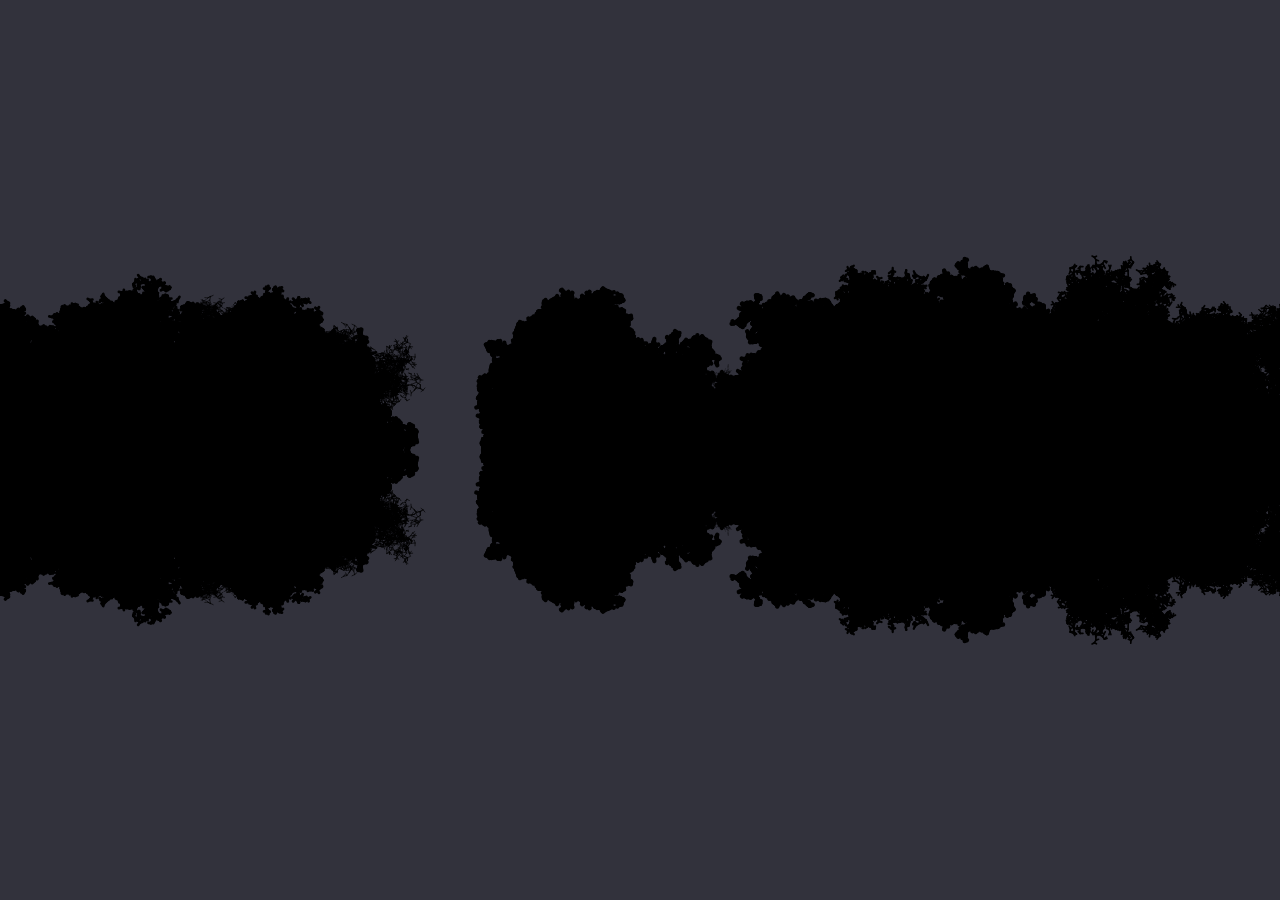
==== oopTrees/index.html @ d5b62feb "Upload first version of tree landscape." ====
<!DOCTYPE html>
<html>
  <head>
    <meta charset="UTF-8">
    <title>oopTrees</title>
    <!-- <link href="https://fonts.googleapis.com/css?family=Actor" rel="stylesheet"> -->
    <style>
    /*@font-face {
      font-family: "actor";
      src: url("fonts/Actor-regular.ttf");
    }*/
    body {
        padding: 0; margin: 0;
        background-color: rgb(50, 50, 60);
        /*font-family: sans-serif;*/
    }
    canvas {vertical-align: top;}
    .generating {
        position: absolute;
        top: 20px;
        left: 20px;
        color: rgb(205, 205, 195);
        display: block;
    }
    .hidden {
        display: none;
    }
    .display-block {
        display: block;
    }
    .transparent {
        opacity: 0;
    }
    .opaque {
        opacity: 1;
    }
    .animating {
        transition: 1s ease-in-out opacity;
    }
    </style>
  </head>
  <body>
      <div id="treesCanvas" class="animating transparent"></div>
      <p class="generating animating">making a landscape<span class="ellipsis"></span></p>
  </body>
  <script src="libraries/p5.js" type="text/javascript"></script>

  <script src="libraries/p5.dom.js" type="text/javascript"></script>
  <script src="libraries/p5.sound.js" type="text/javascript"></script>

  <script src="light.js" type="text/javascript"></script>
  <script src="branch.js" type="text/javascript"></script>
  <script src="tree.js" type="text/javascript"></script>
  <script src="sketch.js" type="text/javascript"></script>
  <script src="script.js" type="text/javascript"></script>
</html>
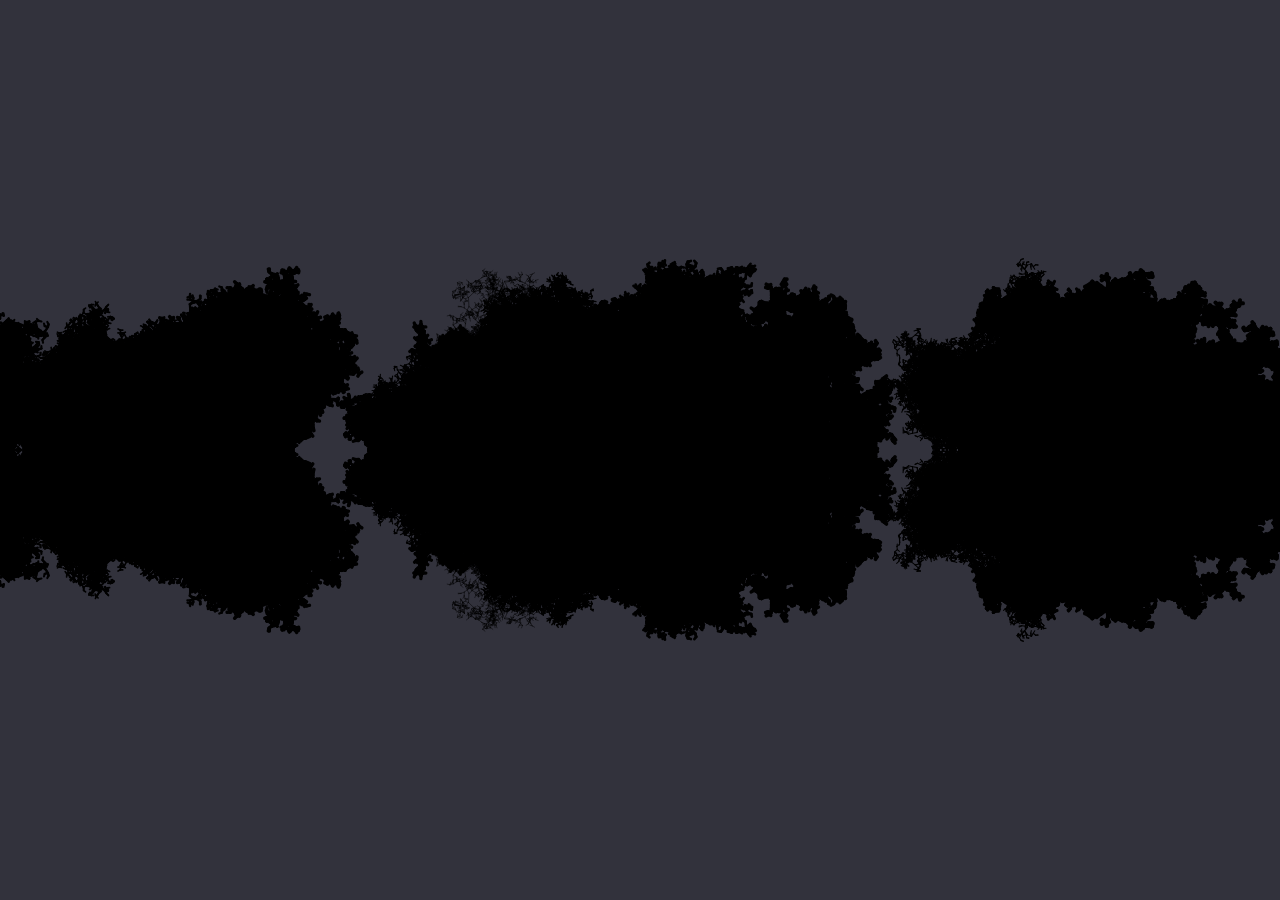
==== commit d2b57aa8: "Add an ellipsis." ====
--- a/oopTrees/index.html
+++ b/oopTrees/index.html
@@ -41,7 +41,7 @@
   </head>
   <body>
       <div id="treesCanvas" class="animating transparent"></div>
-      <p class="generating animating">making a landscape<span class="ellipsis"></span></p>
+      <p class="generating animating">making a landscape...<span class="ellipsis"></span></p>
   </body>
   <script src="libraries/p5.js" type="text/javascript"></script>
 
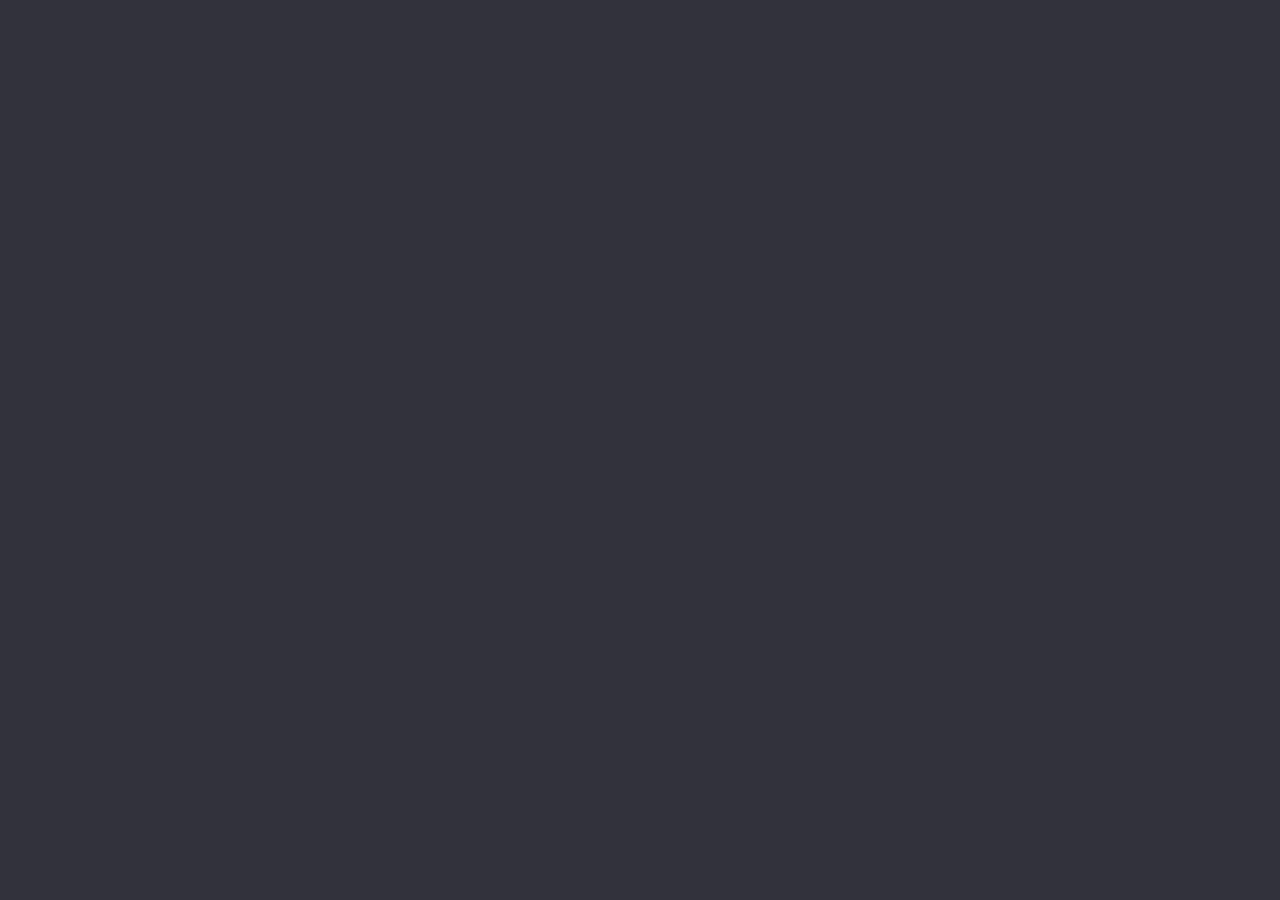
==== commit 72300402: "OopTrees favicon." ====
--- a/oopTrees/index.html
+++ b/oopTrees/index.html
@@ -43,6 +43,23 @@
       <div id="treesCanvas" class="animating transparent"></div>
       <p class="generating animating">making a landscape...<span class="ellipsis"></span></p>
   </body>
+  <link rel="apple-touch-icon" sizes="57x57" href="assets/favicon/apple-icon-57x57.png">
+<link rel="apple-touch-icon" sizes="60x60" href="assets/favicon/apple-icon-60x60.png">
+<link rel="apple-touch-icon" sizes="72x72" href="assets/favicon/apple-icon-72x72.png">
+<link rel="apple-touch-icon" sizes="76x76" href="assets/favicon/apple-icon-76x76.png">
+<link rel="apple-touch-icon" sizes="114x114" href="assets/favicon/apple-icon-114x114.png">
+<link rel="apple-touch-icon" sizes="120x120" href="assets/favicon/apple-icon-120x120.png">
+<link rel="apple-touch-icon" sizes="144x144" href="assets/favicon/apple-icon-144x144.png">
+<link rel="apple-touch-icon" sizes="152x152" href="assets/favicon/apple-icon-152x152.png">
+<link rel="apple-touch-icon" sizes="180x180" href="assets/favicon/apple-icon-180x180.png">
+<link rel="icon" type="image/png" sizes="192x192"  href="assets/favicon/android-icon-192x192.png">
+<link rel="icon" type="image/png" sizes="32x32" href="assets/favicon/favicon-32x32.png">
+<link rel="icon" type="image/png" sizes="96x96" href="assets/favicon/favicon-96x96.png">
+<link rel="icon" type="image/png" sizes="16x16" href="assets/favicon/favicon-16x16.png">
+<link rel="manifest" href="assets/favicon/manifest.json">
+<meta name="msapplication-TileColor" content="#ffffff">
+<meta name="msapplication-TileImage" content="assets/favicon/ms-icon-144x144.png">
+<meta name="theme-color" content="#ffffff">
   <script src="libraries/p5.js" type="text/javascript"></script>
 
   <script src="libraries/p5.dom.js" type="text/javascript"></script>
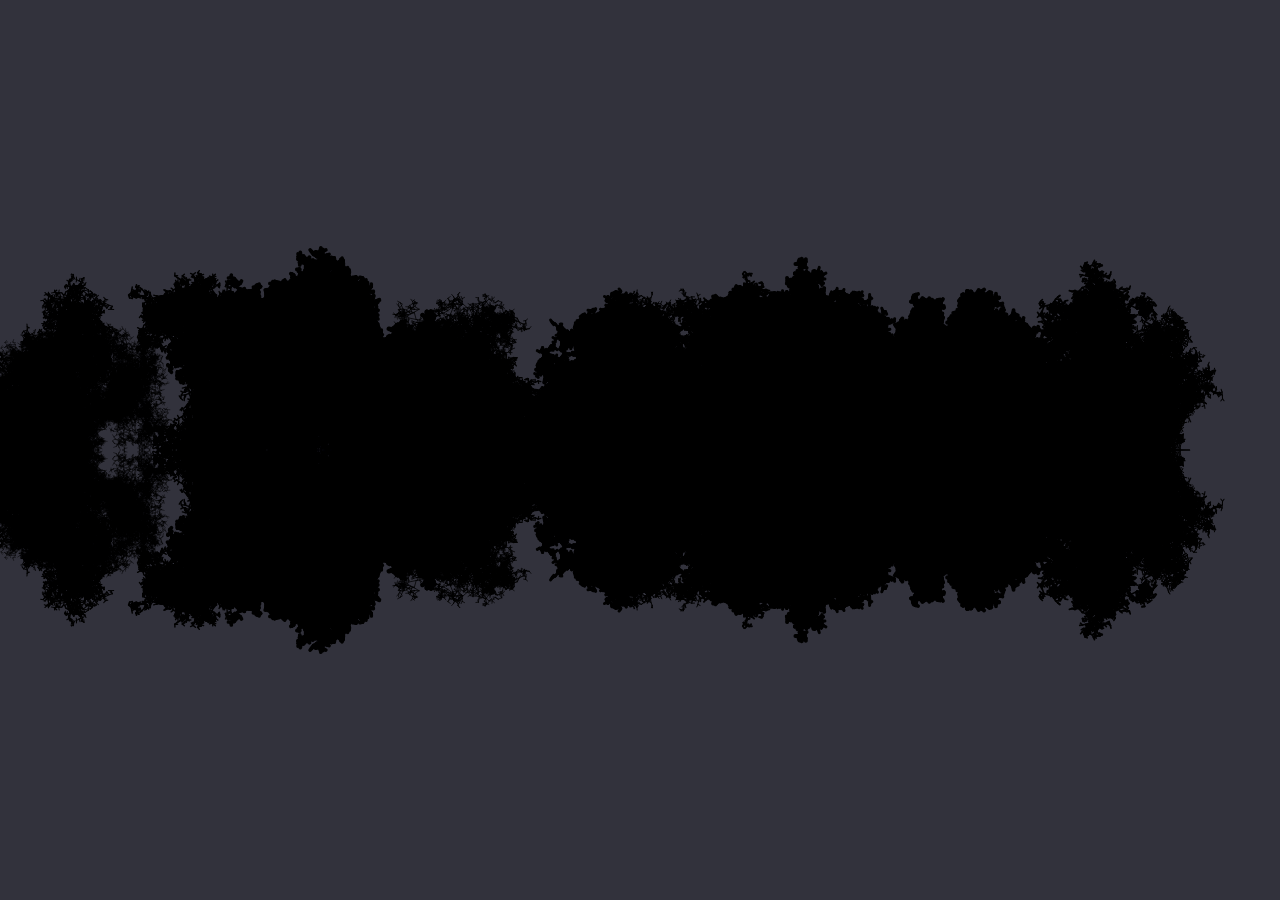
==== commit 1a8a497e: "Revert to a working version." ====
--- a/oopTrees/index.html
+++ b/oopTrees/index.html
@@ -63,7 +63,7 @@
   <script src="libraries/p5.js" type="text/javascript"></script>
 
   <script src="libraries/p5.dom.js" type="text/javascript"></script>
-  <script src="libraries/p5.sound.js" type="text/javascript"></script>
+  <!-- <script src="libraries/p5.sound.js" type="text/javascript"></script> -->
 
   <script src="light.js" type="text/javascript"></script>
   <script src="branch.js" type="text/javascript"></script>
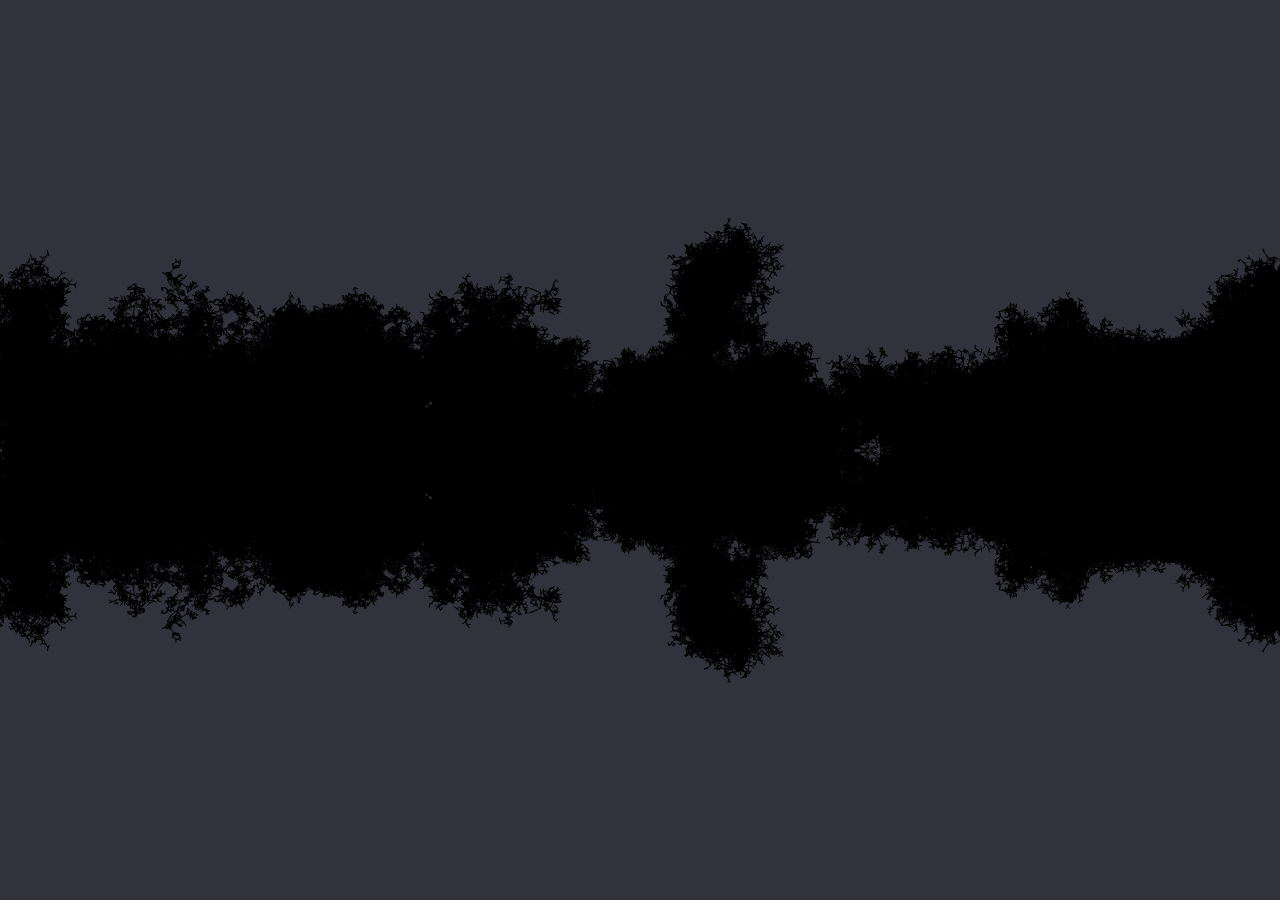
==== commit d559ffde: "Adjust thickness algorithm." ====
--- a/oopTrees/index.html
+++ b/oopTrees/index.html
@@ -63,7 +63,7 @@
   <script src="libraries/p5.js" type="text/javascript"></script>
 
   <script src="libraries/p5.dom.js" type="text/javascript"></script>
-  <!-- <script src="libraries/p5.sound.js" type="text/javascript"></script> -->
+  <script src="libraries/p5.sound.js" type="text/javascript"></script>
 
   <script src="light.js" type="text/javascript"></script>
   <script src="branch.js" type="text/javascript"></script>
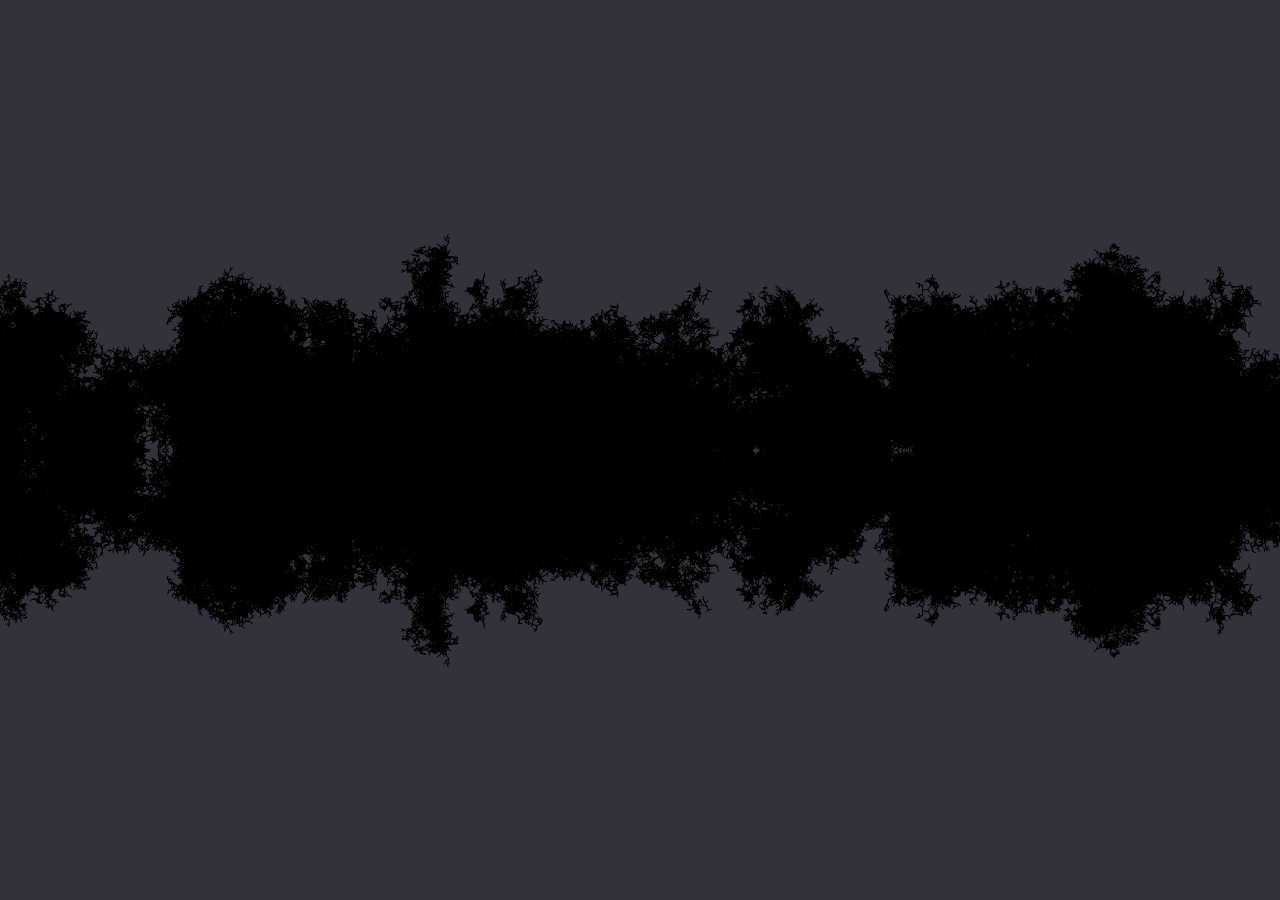
==== commit 526095a2: "Receive input microphone input and refactor." ====
--- a/oopTrees/index.html
+++ b/oopTrees/index.html
@@ -60,14 +60,16 @@
 <meta name="msapplication-TileColor" content="#ffffff">
 <meta name="msapplication-TileImage" content="assets/favicon/ms-icon-144x144.png">
 <meta name="theme-color" content="#ffffff">
+
+    <script src="js/microphone.js" type="text/javascript"></script>
   <script src="libraries/p5.js" type="text/javascript"></script>
-
   <script src="libraries/p5.dom.js" type="text/javascript"></script>
   <script src="libraries/p5.sound.js" type="text/javascript"></script>
 
-  <script src="light.js" type="text/javascript"></script>
-  <script src="branch.js" type="text/javascript"></script>
-  <script src="tree.js" type="text/javascript"></script>
-  <script src="sketch.js" type="text/javascript"></script>
-  <script src="script.js" type="text/javascript"></script>
+
+  <script src="js/light.js" type="text/javascript"></script>
+  <script src="js/branch.js" type="text/javascript"></script>
+  <script src="js/tree.js" type="text/javascript"></script>
+  <script src="js/sketch.js" type="text/javascript"></script>
+  <script src="js/script.js" type="text/javascript"></script>
 </html>
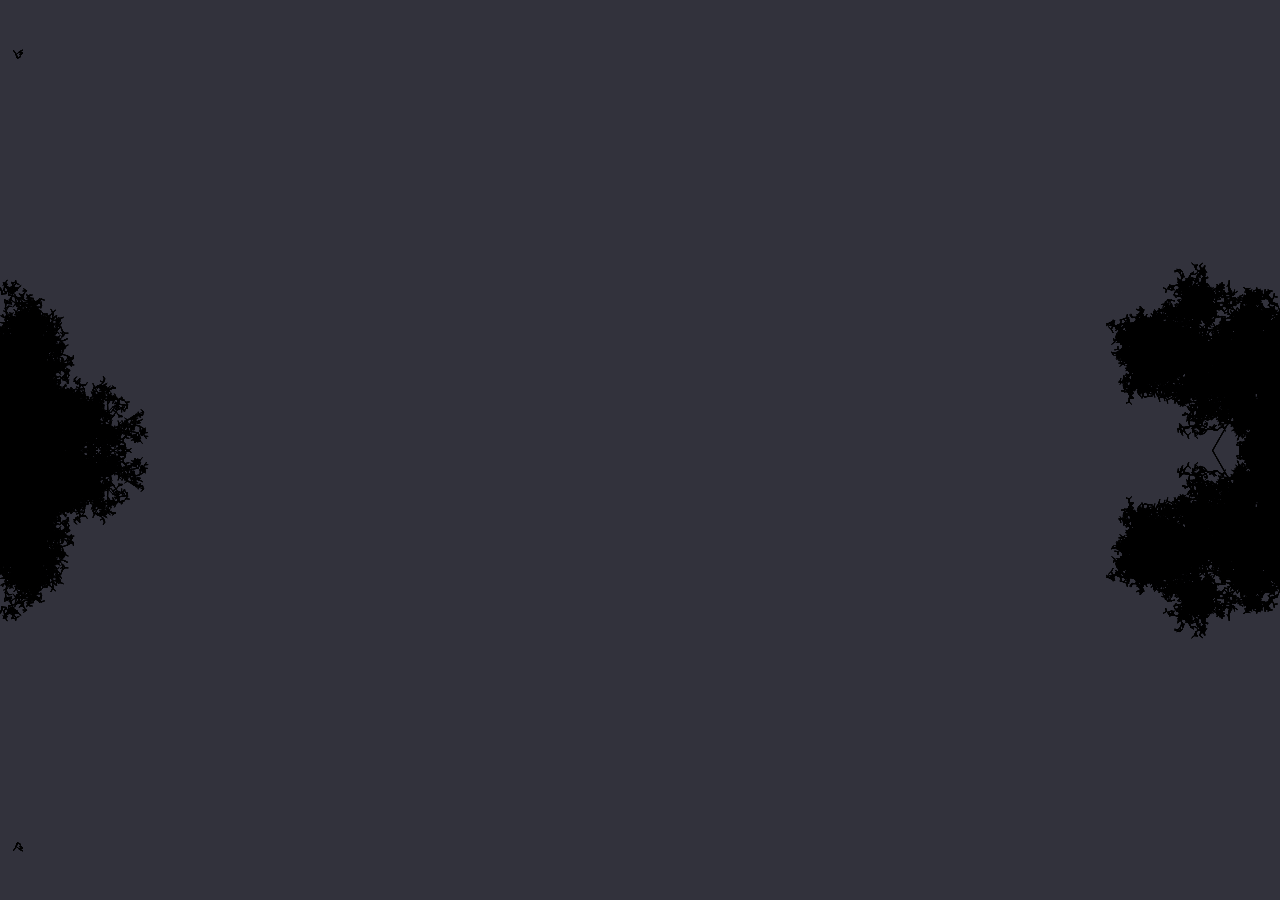
==== commit 81969a45: "Draw trees one at a time." ====
--- a/oopTrees/index.html
+++ b/oopTrees/index.html
@@ -61,7 +61,7 @@
 <meta name="msapplication-TileImage" content="assets/favicon/ms-icon-144x144.png">
 <meta name="theme-color" content="#ffffff">
 
-    <script src="js/microphone.js" type="text/javascript"></script>
+    <!-- <script src="js/microphone.js" type="text/javascript"></script> -->
   <script src="libraries/p5.js" type="text/javascript"></script>
   <script src="libraries/p5.dom.js" type="text/javascript"></script>
   <script src="libraries/p5.sound.js" type="text/javascript"></script>
